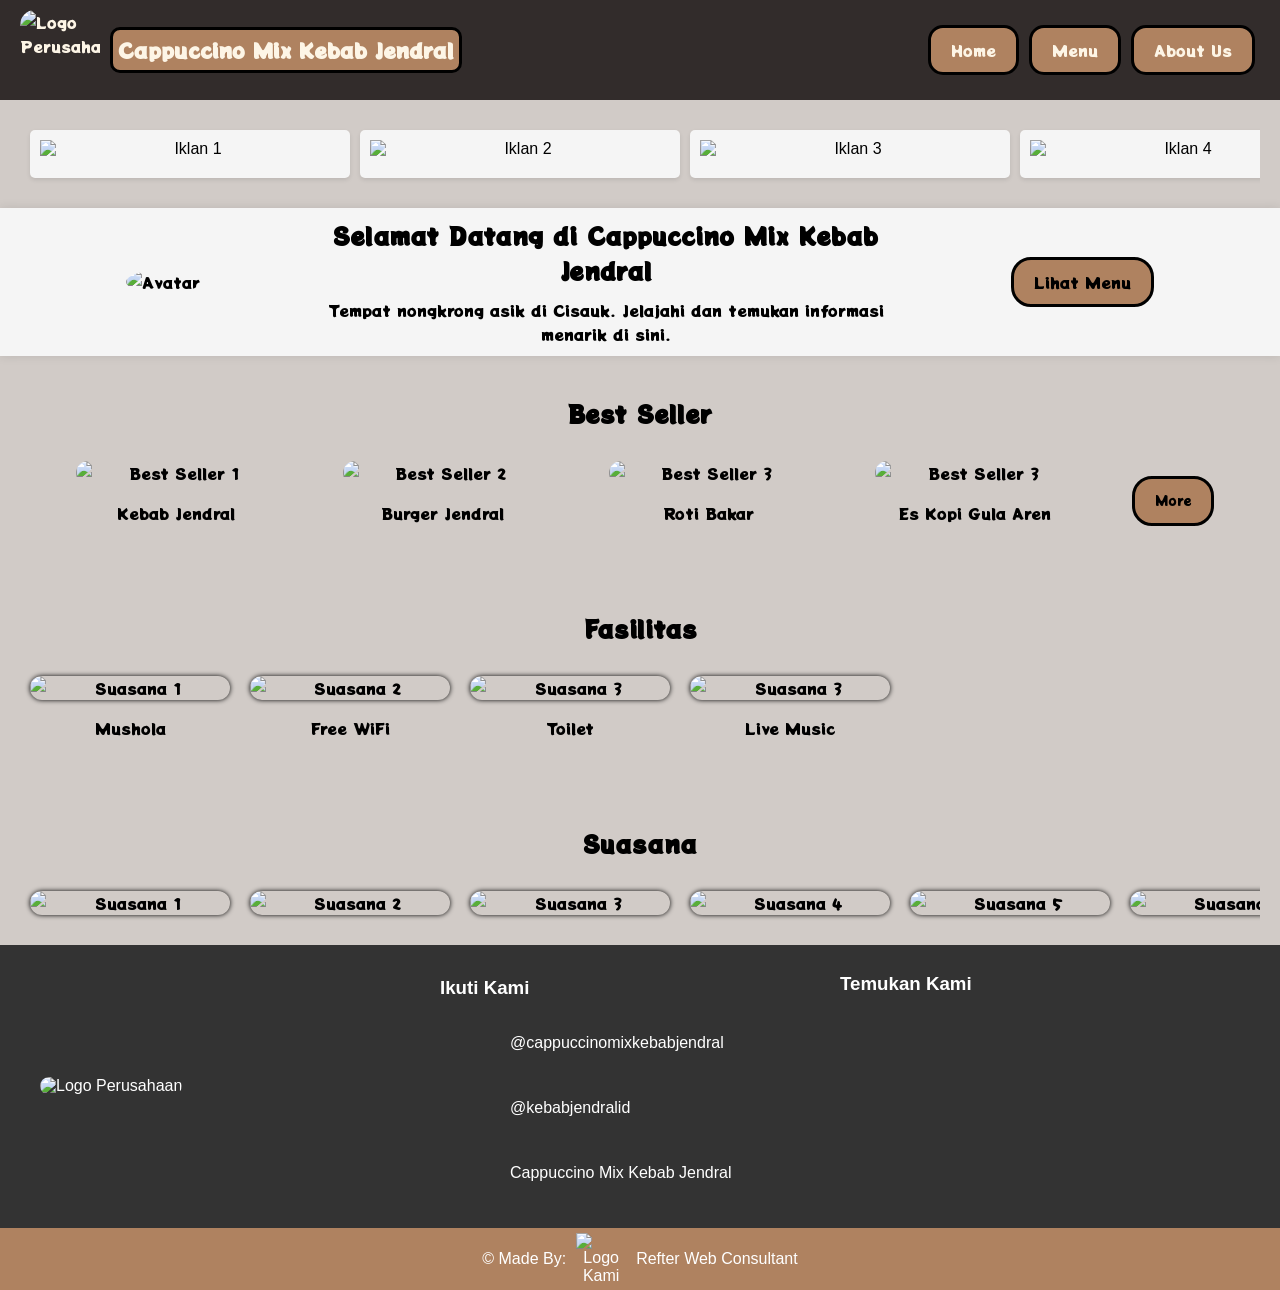
==== index.html @ b7bd72d2 "Rename and Update Nav" ====
<!DOCTYPE html>
<html lang="en">
<head>
  <meta charset="UTF-8">
  <meta name="viewport" content="width=device-width, initial-scale=1.0">
  <title>Kebab Jendral</title>
  <link rel="shortcut icon" href="Assets/Logo.ico" type="image/x-icon">
  <link rel="stylesheet" href="home.css">
  <link rel="preconnect" href="https://fonts.googleapis.com">
  <link rel="preconnect" href="https://fonts.gstatic.com" crossorigin>
  <link href="https://fonts.googleapis.com/css2?family=Potta+One&display=swap" rel="stylesheet">
</head>
<body>
  <nav class="navbar">
    <div class="navbar-left">
      <img src="Assets/Logo.jpg" alt="Logo Perusahaan" class="logo">
      <span class="company-name">Cappuccino Mix Kebab Jendral</span>
    </div>
    <div class="navbar-right">
      <a href="index.html" class="nav-link">Home</a>
      <a href="menu.html" class="nav-link">Menu</a>
      <a href="about_us.html" class="nav-link">About Us</a>
    </div>
  </nav>

  <section class="ads-section">
    <div class="ads-container">
      <div class="ad-item">
        <img src="Assets/Screenshot (142).png" alt="Iklan 1">
      </div>
      <div class="ad-item">
        <img src="Assets/Screenshot (143).png" alt="Iklan 2">
      </div>
      <div class="ad-item">
        <img src="Assets/imagenoavail.png" alt="Iklan 3">
      </div>
      <div class="ad-item">
        <img src="Assets/imagenoavail.png" alt="Iklan 4">
      </div>
      <div class="ad-item">
        <img src="Assets/imagenoavail.png" alt="Iklan 5">
      </div>
    </div>
  </section>

  <section class="welcome-section">
    <div class="avatar">
      <img src="Assets/avatar.png" alt="Avatar">
    </div>
    <div class="welcome-text">
      <h1>Selamat Datang di Cappuccino Mix Kebab Jendral</h1>
      <p>Tempat nongkrong asik di Cisauk. Jelajahi dan temukan informasi menarik di sini.</p>
    </div>
    <div class="view-menu">
      <a href="#menu" class="menu-button">Lihat Menu</a>
    </div>
  </section>

  <section class="best-seller">
    <h2>Best Seller</h2>
    <div class="best-seller-container">
      <div class="best-seller-item">
        <img src="Makanan/kebjend.png" alt="Best Seller 1">
        <p>Kebab Jendral</p>
      </div>
      <div class="best-seller-item">
        <img src="Makanan/burgjend.png" alt="Best Seller 2">
        <p>Burger Jendral</p>
      </div>
      <div class="best-seller-item">
        <img src="Makanan/rotbakjend.png" alt="Best Seller 3">
        <p>Roti Bakar</p>
      </div>
      <div class="best-seller-item">
        <img src="Minuman/ekgulren.png" alt="Best Seller 3">
        <p>Es Kopi Gula Aren</p>
      </div>
      <button class="more-button"><a href="menu.html">More</a></button>
    </div>
  </section>

  <section class="horizontal-scroll">
    <h2>Fasilitas</h2>
    <div class="scroll-container">
      <div class="scroll-item">
        <img src="Dokumentasi/Fasil.jpg" alt="Suasana 1">
        <p>Mushola</p>
      </div>
      <div class="scroll-item">
        <img src="Dokumentasi/Fasil (1).jpg" alt="Suasana 2">
        <p>Free WiFi</p>
      </div>
      <div class="scroll-item">
        <img src="Dokumentasi/Fasil (2).jpg" alt="Suasana 3">
        <p>Toilet</p>
      </div>
      <div class="scroll-item">
        <img src="Assets/imagenoavail.png" alt="Suasana 3">
        <p>Live Music</p>
      </div>
    </div>
  </section>
  <section class="horizontal-scroll">
    <h2>Suasana</h2>
    <div class="scroll-container">
      <div class="scroll-item">
        <img src="Dokumentasi/suasana (1).jpg" alt="Suasana 1">
      </div>
      <div class="scroll-item">
        <img src="Dokumentasi/suasana (2).jpg" alt="Suasana 2">
      </div>
      <div class="scroll-item">
        <img src="Dokumentasi/suasana (3).jpg" alt="Suasana 3">
      </div>
      <div class="scroll-item">
        <img src="Dokumentasi/suasana (4).jpg" alt="Suasana 4">
      </div>
      <div class="scroll-item">
        <img src="Dokumentasi/suasana (5).jpg" alt="Suasana 5">
      </div>
      <div class="scroll-item">
        <img src="Dokumentasi/suasana (6).jpg" alt="Suasana 5">
      </div>
      <div class="scroll-item">
        <img src="Dokumentasi/suasana (7).jpg" alt="Suasana 5">
      </div>
      <div class="scroll-item">
        <img src="Dokumentasi/suasana (8).jpg" alt="Suasana 5">
      </div>
    </div>
  </section>

  <footer>
    <div class="footer-top">
      <div class="footer-section logo">
        <img src="Assets/Logo.jpg" alt="Logo Perusahaan">
      </div>
      <div class="footer-section social-media">
        <h3>Ikuti Kami</h3>
        <ul>
          <li><a href="https://www.instagram.com/cappuccinomixkebabjendral?utm_source=ig_web_button_share_sheet&igsh=ZDNlZDc0MzIxNw==" target="_blank"><img src="Assets/Instagram_icon.png" alt=""><p>@cappuccinomixkebabjendral</p></a></li>
          <li><a href="https://www.tiktok.com/@kebabjendral.id?is_from_webapp=1&sender_device=pc" target="_blank"><img src="Assets/TikTok.png" alt=""><p>@kebabjendralid</p></a></li>
          <li><a href="https://www.facebook.com/cappuccinomixkebabjendral?mibextid=ZbWKwL" target="_blank"><img src="Assets/Facebook.png" alt=""><p>Cappuccino Mix Kebab Jendral</p></a></li>
        </ul>
      </div>
      <div class="footer-section maps">
        <h3>Temukan Kami</h3>
        <iframe src="https://www.google.com/maps/embed?pb=!1m14!1m8!1m3!1d1982.7065804188157!2d106.6391726!3d-6.3405002!3m2!1i1024!2i768!4f13.1!3m3!1m2!1s0x2e69e498164fa7c9%3A0x94d6eeef209993bc!2sCappuccino%20Mix%20Kebab%20Jendral!5e0!3m2!1sid!2sid!4v1719762838721!5m2!1sid!2sid"" width="200" height="200" frameborder="0" style="border:0;" allowfullscreen="" aria-hidden="false" tabindex="0"></iframe>
      </div>
    </div>
    <div class="footer-bottom">
      <div><p>&copy; Made By: </p><img src="Assets/Logo-RWC.png" alt="Logo Kami"><p>Refter Web Consultant</p></div>
    </div>
  </footer>
</body>
</html>
---- home.css ----
:root {
  --color-1: #322C2B;
  --color-2: #AF8260;
  --color-3: #333333;
}
/* styles.css */

body {
  font-family: Arial, sans-serif;
  margin: 0;
  padding: 0;
  box-sizing: border-box;
  align-items: center;
  /* background-color: #D4D4D4; */
  background-color: #D1CBC7;
}


/* Navigation Bar styling */
.navbar {
  font-family: "Potta One";
  display: flex;
  justify-content: space-between;
  align-items: center;
  padding: 10px 20px;
  background-color: var(--color-1);
  color: #FDF5E6;
}

.navbar-left {
  display: flex;
  align-items: center;
}

.logo {
  width: 80px;
  height: 80px;
  margin-right: 10px;
  border-radius: 15px;
}

.company-name {
  border: 3px solid black;
  padding: 5px;
  background-color: var(--color-2);
  border-radius: 10px;
  font-size: 1.3em;
  font-weight: bold;
}

.navbar-right {
  display: flex;
  align-items: center;
}

.nav-link {
  background-color: var(--color-2);
  margin: 0 5px;
  color: #FDF5E6;
  text-decoration: none;
  padding: 10px 20px;
  border-radius: 15px;
  border: 3px solid black;
}

.nav-link:hover {
  background-color: #803D3B;
  border-radius: 15px;
}

@media (max-width: 768px) {
  .navbar {
    flex-direction: column;
    align-items: flex-start;
  }

  .navbar-right {
    width: 100%;
    display: flex;
    justify-content: space-between;
  }

  .nav-link {
    flex-grow: 1;
    text-align: center;
    padding: 10px;
  }

  .navbar-left {
    width: 100%;
    display: flex;
    justify-content: center;
    margin-bottom: 10px;
  }
}

/* iklan styling */

.ads-section {
  padding: 20px;
  /* background-color: #f4f4f4; */
}

.ads-container {
  display: flex;
  overflow-x: auto;
  -webkit-overflow-scrolling: touch;
  padding: 10px;
}

.ad-item {
  flex: 0 0 auto;
  width: 300px;
  margin-right: 10px;
  text-align: center;
  background-color: whitesmoke;
  padding: 10px;
  border-radius: 5px;
  box-shadow: 0 2px 4px rgba(0, 0, 0, 0.1);
}

.ad-item img {
  width: 100%;
  max-height: 200px;
  height: auto;
  display: block;
  margin-bottom: 10px;
}

.ad-item p {
  margin: 0;
}

@media (max-width: 768px) {
  .ad-item {
    width: 100%;
  }
}


/* Opening styling */
.welcome-section {
  font-family: "Potta One";
  display: flex;
  justify-content: space-evenly;
  align-items: center;
  background-color: whitesmoke;
  padding: 10px 40px;
  box-shadow: 0 0 10px rgba(0, 0, 0, 0.1);
  /* max-width: 1500px; */
  /* width: 100%; */
}

.avatar img {
  width: 200px;
  height: 200px;
  border-radius: 50%;
}

.welcome-text {
  text-align: center;
  flex: 1;
  margin: 0 20px;
  max-width: 600px;
}

.welcome-text h1 {
  margin: 0 0 10px;
}

.welcome-text p {
  margin: 0;
}

.view-menu {
  text-align: center;
}

.menu-button {
  display: inline-block;
  padding: 10px 20px;
  background-color: var(--color-2);
  color: black;
  text-decoration: none;
  border-radius: 20px;
  border: 3px solid black;
  transition: background-color 0.3s;
}

.menu-button:hover {
  background-color: #803D3B;
  color: wheat;
}

@media (max-width: 768px) {
  .welcome-section {
    flex-direction: column;
    text-align: center;
  }

  .avatar,
  .view-menu {
    margin-bottom: 20px;
  }

  .welcome-text {
    margin: 0;
  }
}

/* Best Seller Styling */
.best-seller {
  font-family: "Potta One";
  text-align: center;
  padding: 20px;
  /* background-color: #f4f4f4; */
}

.best-seller h2 {
  margin-bottom: 20px;
}

.best-seller-container {
  display: flex;
  align-items: center;
  justify-content: space-evenly;
  flex-wrap: wrap;
}

.best-seller-item {
  flex: 1;
  margin: 10px;
  max-width: 200px;
}

.best-seller-item img {
  width: 100%;
  height: auto;
  display: block;
  margin-bottom: 10px;
  border-radius: 40px;
}

.more-button-container {
  text-align: right;
  margin-top: 20px;
}

.more-button {
  font-family: "Potta One";
  height: 50px;
  background-color: var(--color-2);
  color: black;
  padding: 10px 20px;
  border: 3px solid black;
  border-radius: 20px;
  cursor: pointer;
}

.more-button a {
  text-decoration: none;
  color: black;
}

.more-button:hover {
  background-color: #803D3B;
  color: wheat;
}

@media (max-width: 768px) {
  .best-seller-container {
    flex-direction: column;
    align-items: center;
  }

  .best-seller-item {
    max-width: none;
    width: 100%;
  }

  .more-button-container {
    text-align: center;
  }
}


/* Suasana Styling */
.horizontal-scroll {
  padding: 20px;
  /* background-color: #f4f4f4; */
}

.horizontal-scroll h2 {
  font-family: "Potta One";
  text-align: center;
  margin-bottom: 20px;
}

.scroll-container {
  display: flex;
  overflow-x: auto;
  -webkit-overflow-scrolling: touch;
  padding: 10px;
}

.scroll-item {
  font-family: "Potta One";
  flex: 0 0 auto;
  width: 200px;
  margin-right: 20px;
  text-align: center;
}

.scroll-item img {
  border-radius: 20px;
  box-shadow: 0px 0px 5px black;
  width: 100%;
  height: auto;
  display: block;
}

@media (max-width: 768px) {
  .scroll-item {
    width: 200px;
  }
}


/* Footer Styling */
footer {
  width: 100%;
  align-items: center;
  background-color: var(--color-3);
  color: white;
  /* padding: 20px 0 0 0; */
}

.footer-top {
  display: flex;
  flex-wrap: wrap;
  justify-content: space-between;
  align-items: center;
  padding: 10px 20px;
  max-width: 1200px;
  margin: 0 auto;
}

.footer-section {
  flex: 1;
  /* padding: 10px; */
}

.footer-section.logo {
  width: fit-content;
  height: auto;
  margin: 0 auto;
}

.footer-section.logo img {
  max-width: 200px;
  max-height: 200px;
  border-radius: 30px;
}

.footer-section.social-media ul {
  list-style: none;
  width: max-content;
  padding: 0;
}

.footer-section.social-media ul li {
  width: max-content;
  margin: 15px 0;
  align-items: center;
}

.footer-section.social-media ul li a {
  width: max-content;
  display: flex;
  height: auto;
  color: white;
  text-decoration: none;
  align-items: center;
}

.footer-section.social-media ul li a img {
  width: 60px;
}

.footer-section.social-media ul li a p {
  margin-left: 10px;
}

.footer-section.social-media ul li a:hover {
  text-decoration: underline;
}

.footer-section.maps iframe {
  width: 100%;
  max-width: 300px;
  max-height: 200px;
}

.footer-bottom {
  text-align: center;
  padding: 5px;
  background-color: var(--color-2);
  align-items: center;
}

.footer-bottom div {
  display: flex;
  justify-content: center;
  align-items: center;
  margin: 0;
}

.footer-bottom div p {
  margin: 0px 10px;
}

.footer-bottom img {
  width: 50px;
}

@media (max-width: 768px) {
  .footer-top {
    flex-direction: column;
    align-items: flex-start;
  }

  .footer-section {
    text-align: center;
  }

  .footer-section.maps iframe {
    max-width: 100%;
  }
}


/* styles.css */
/* styles.css */
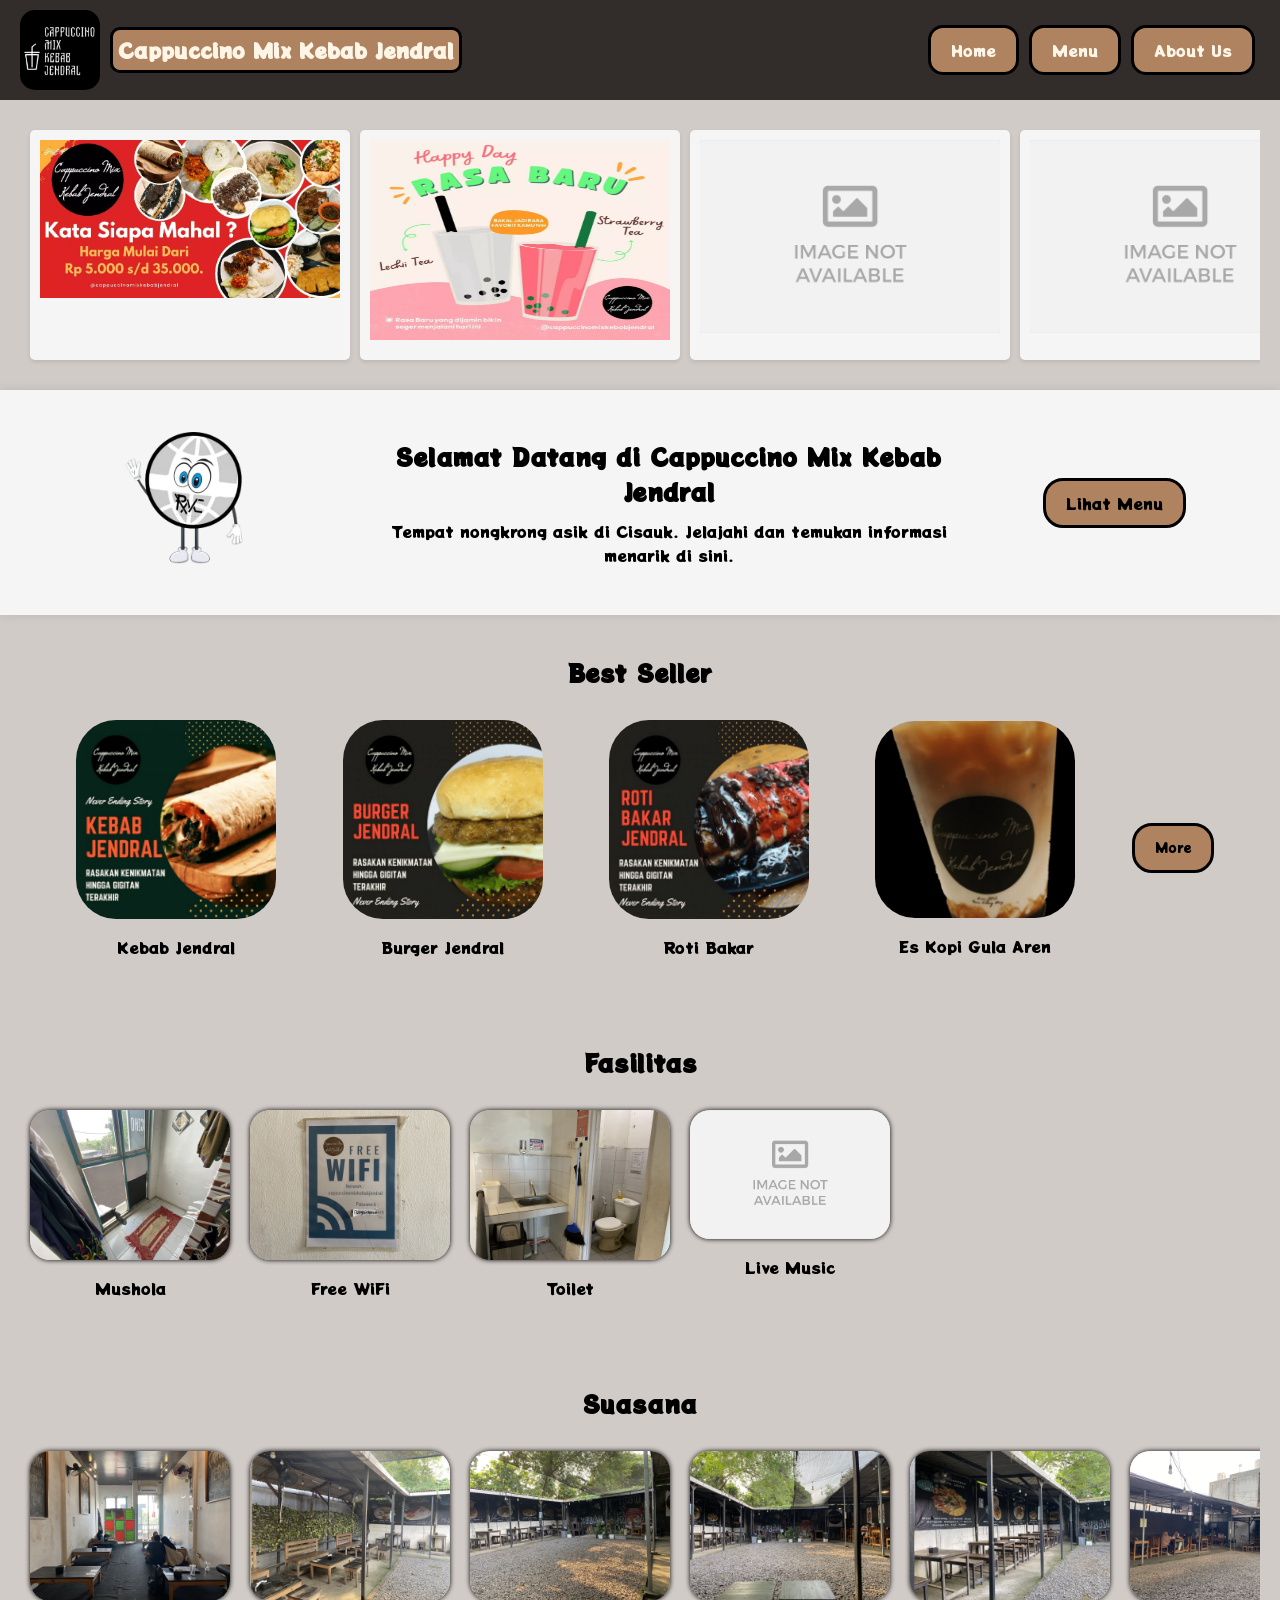
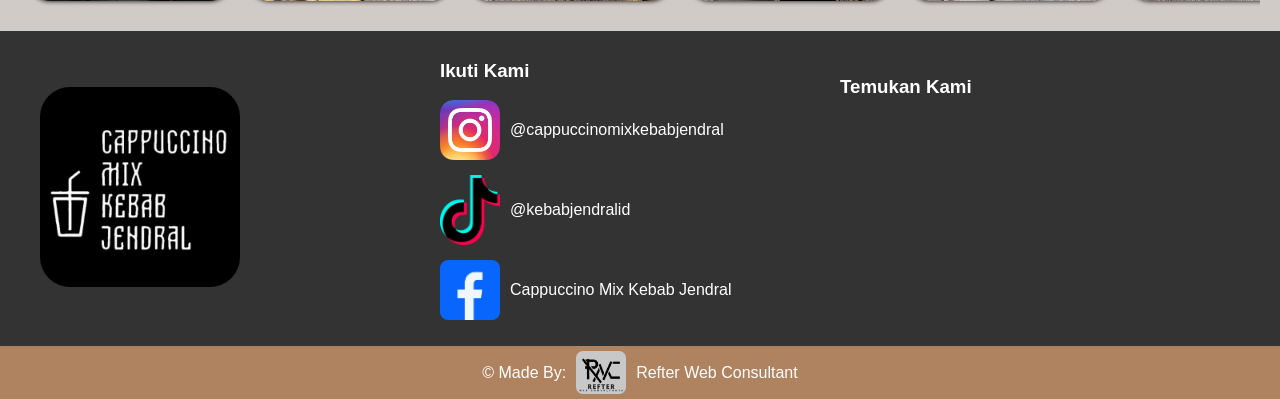
==== commit 07030297: "Update Lihat Menu" ====
--- a/index.html
+++ b/index.html
@@ -52,7 +52,7 @@
       <p>Tempat nongkrong asik di Cisauk. Jelajahi dan temukan informasi menarik di sini.</p>
     </div>
     <div class="view-menu">
-      <a href="#menu" class="menu-button">Lihat Menu</a>
+      <a href="menu.html" class="menu-button">Lihat Menu</a>
     </div>
   </section>
 
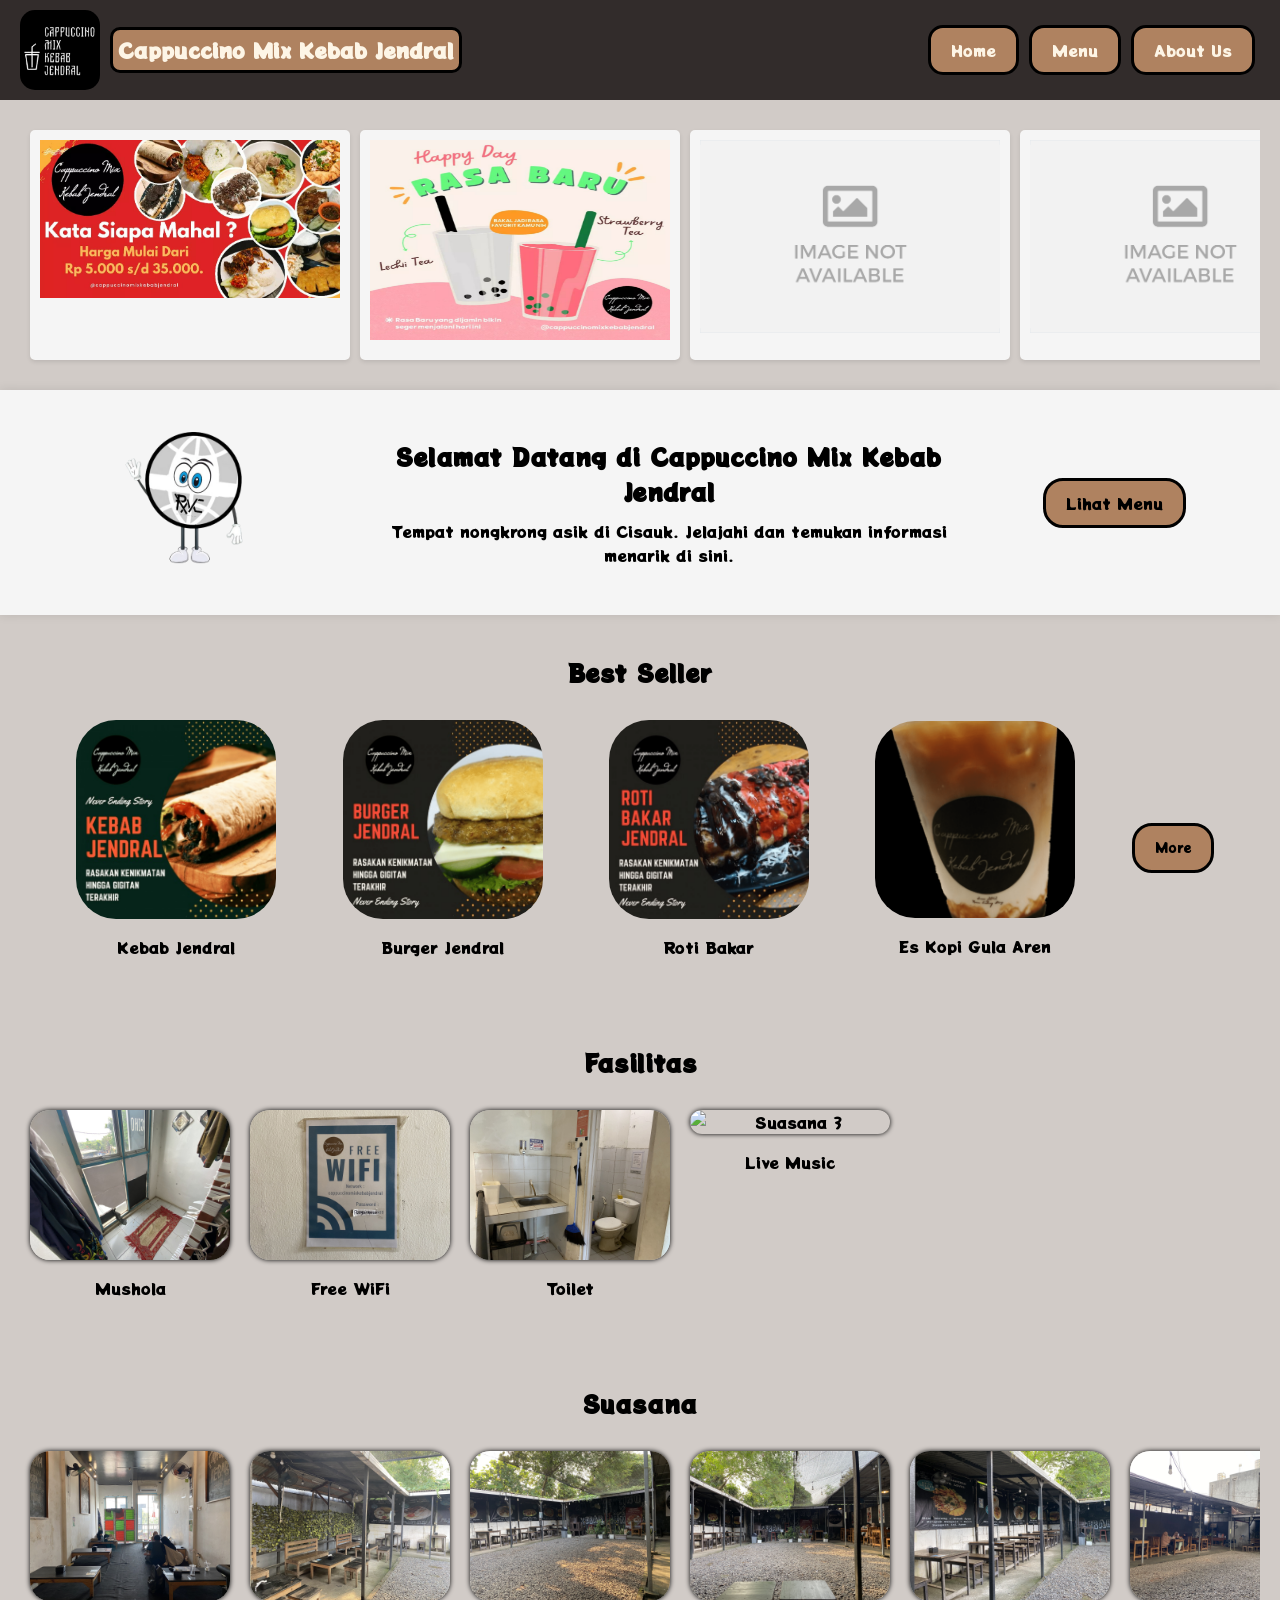
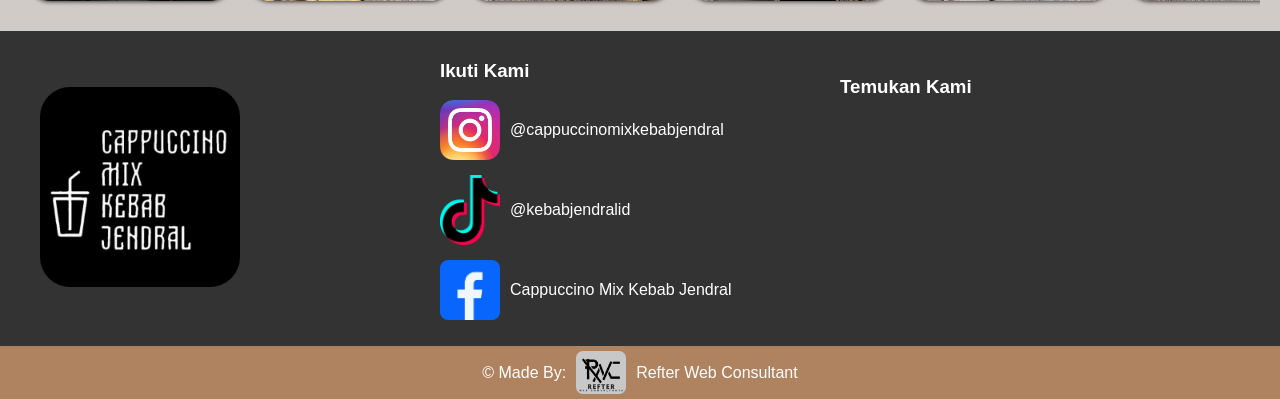
==== commit 548af493: "Update index.html Update live music" ====
--- a/index.html
+++ b/index.html
@@ -95,7 +95,7 @@
         <p>Toilet</p>
       </div>
       <div class="scroll-item">
-        <img src="Assets/imagenoavail.png" alt="Suasana 3">
+        <img src="Dokumentasi/Live-music.jpg" alt="Suasana 3">
         <p>Live Music</p>
       </div>
     </div>
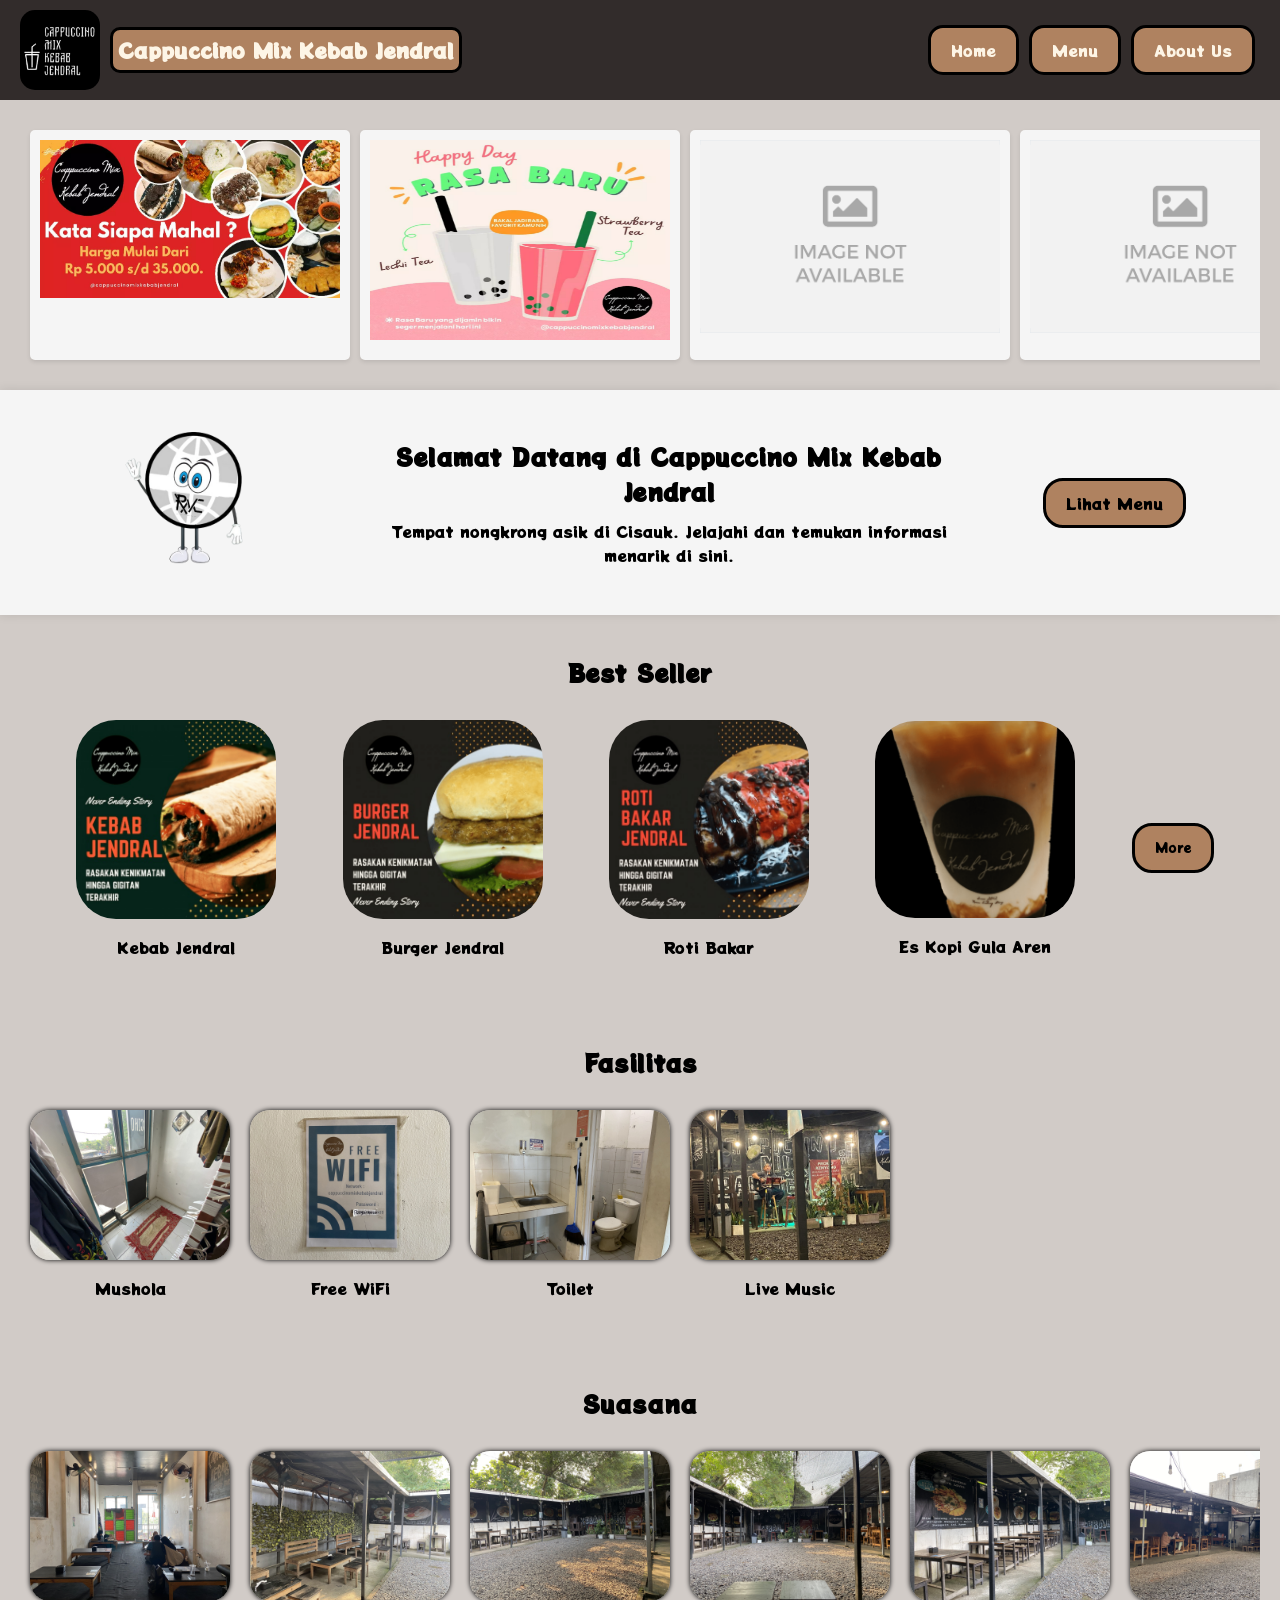
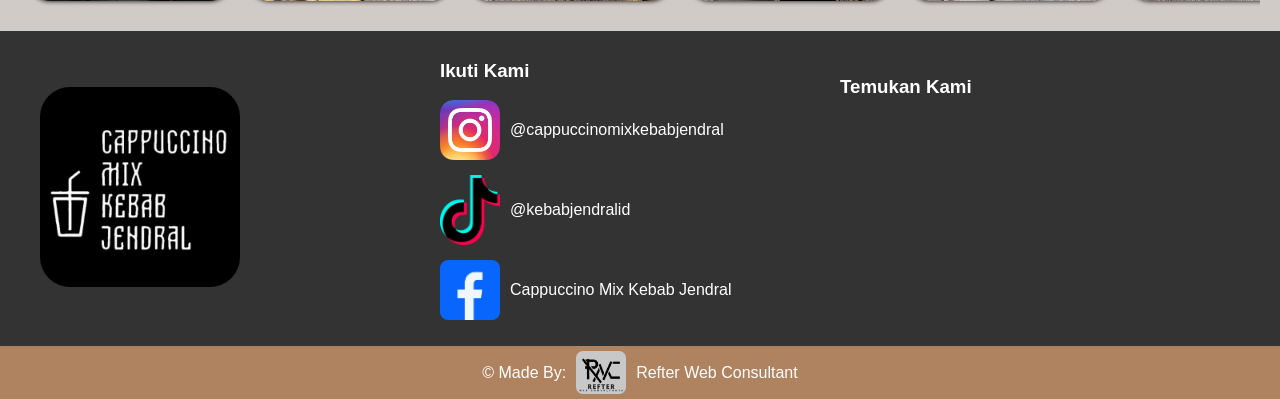
==== commit c83e8507: "Update index.html Update live music" ====
--- a/index.html
+++ b/index.html
@@ -95,7 +95,7 @@
         <p>Toilet</p>
       </div>
       <div class="scroll-item">
-        <img src="Dokumentasi/Live-music.jpg" alt="Suasana 3">
+        <img src="Dokumentasi/Live_music.jpg" alt="Suasana 3">
         <p>Live Music</p>
       </div>
     </div>
